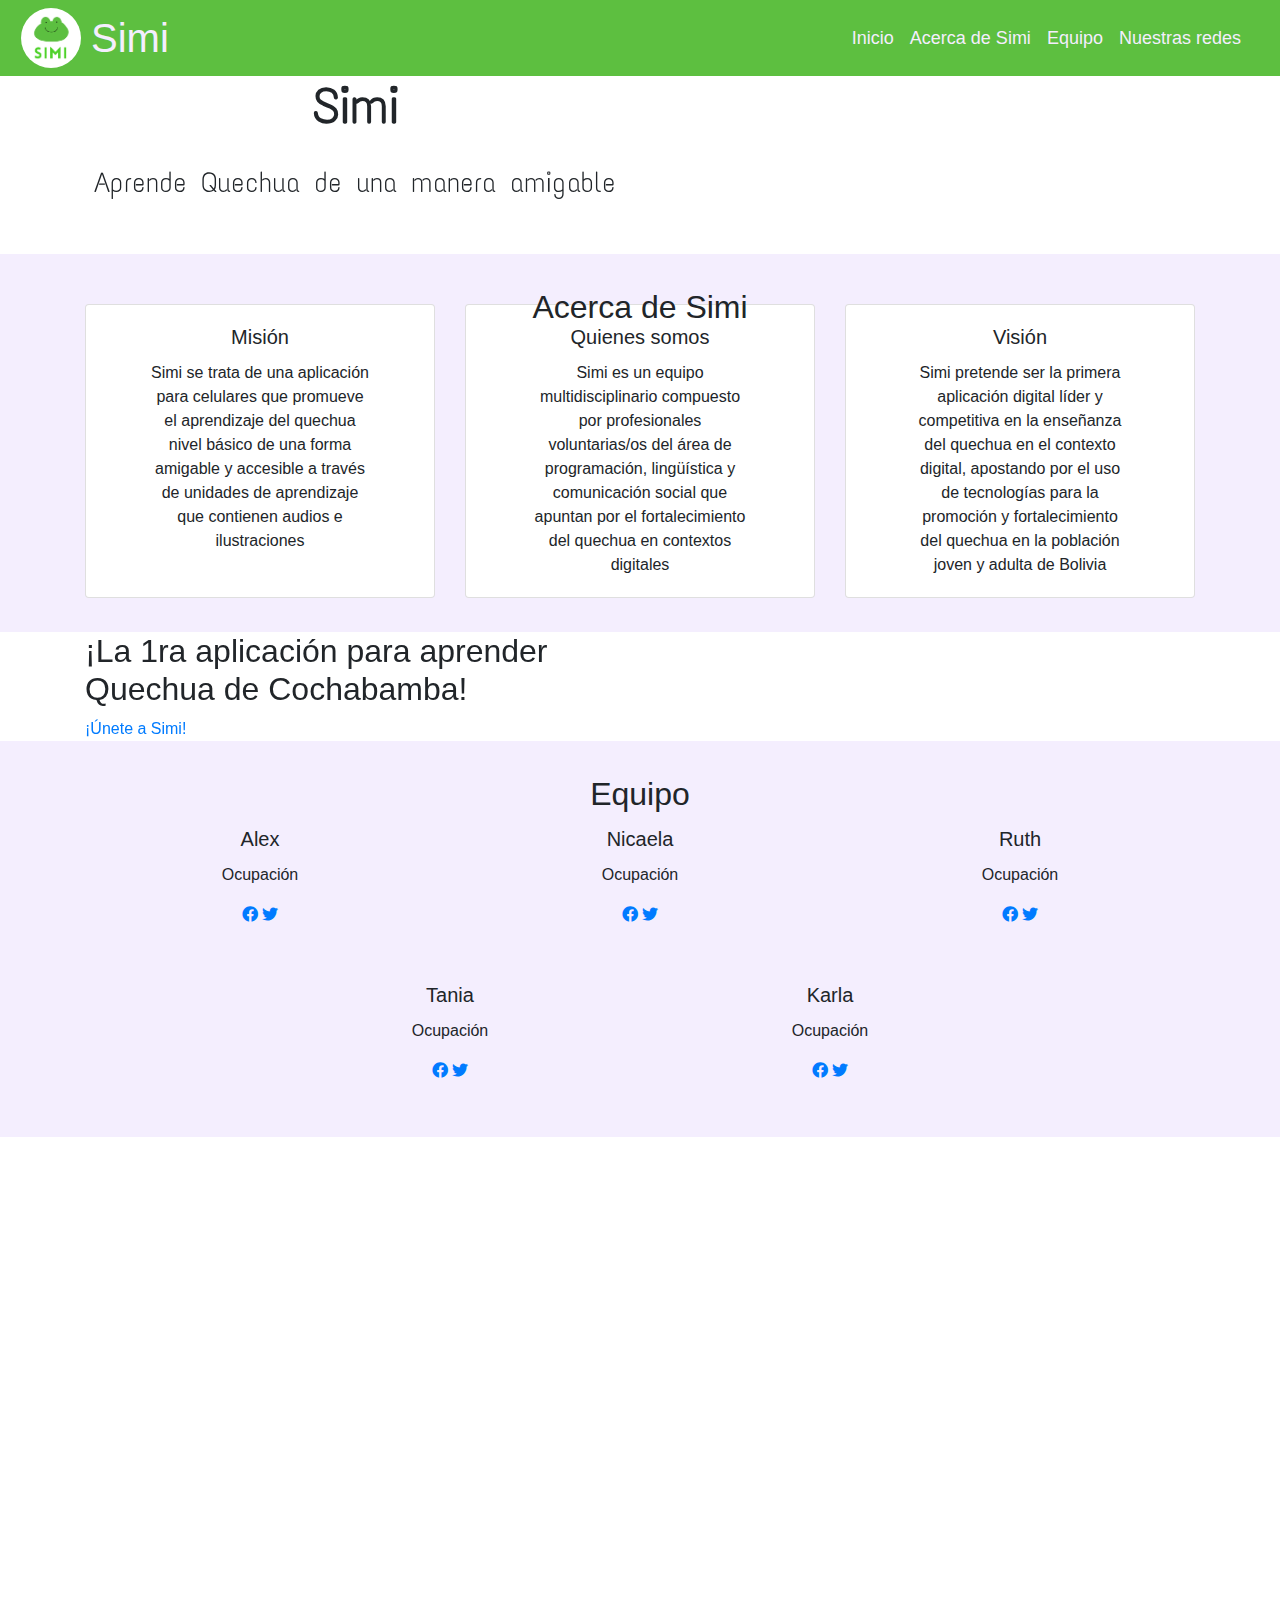
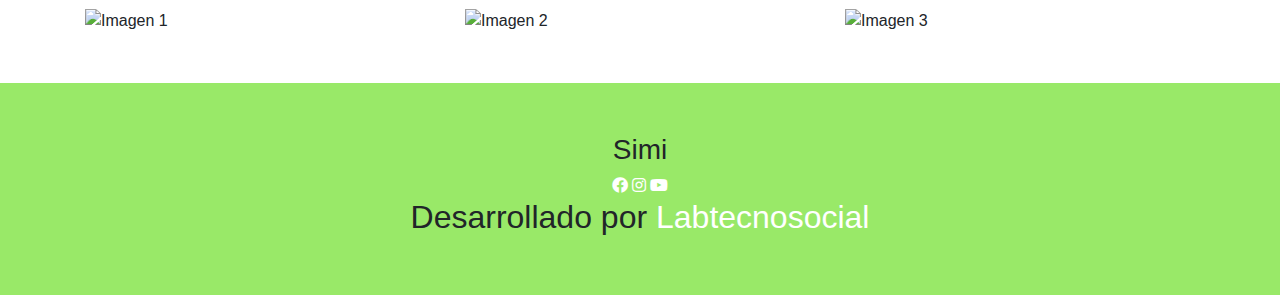
==== index.html @ 3ed929ce "Repairinf cards. Not completely fixed yet." ====
<!doctype html>
<html lang="en">
  <head>
    <!-- Required meta tags -->
    <meta charset="utf-8">
    <meta name="viewport" content="width=device-width, initial-scale=1">

    <!-- Bootstrap CSS -->
    <link rel="stylesheet" href="https://cdn.jsdelivr.net/npm/bootstrap@4.0.0/dist/css/bootstrap.min.css" integrity="sha384-Gn5384xqQ1aoWXA+058RXPxPg6fy4IWvTNh0E263XmFcJlSAwiGgFAW/dAiS6JXm" crossorigin="anonymous">

    <script src="https://code.jquery.com/jquery-3.2.1.slim.min.js" integrity="sha384-KJ3o2DKtIkvYIK3UENzmM7KCkRr/rE9/Qpg6aAZGJwFDMVNA/GpGFF93hXpG5KkN" crossorigin="anonymous"></script>
    <script src="https://cdn.jsdelivr.net/npm/popper.js@1.12.9/dist/umd/popper.min.js" integrity="sha384-ApNbgh9B+Y1QKtv3Rn7W3mgPxhU9K/ScQsAP7hUibX39j7fakFPskvXusvfa0b4Q" crossorigin="anonymous"></script>
    <script src="https://cdn.jsdelivr.net/npm/bootstrap@4.0.0/dist/js/bootstrap.min.js" integrity="sha384-JZR6Spejh4U02d8jOt6vLEHfe/JQGiRRSQQxSfFWpi1MquVdAyjUar5+76PVCmYl" crossorigin="anonymous"></script>

    <link href="https://cdn.jsdelivr.net/npm/aos@2.3.4/dist/aos.css" rel="stylesheet">
    <script src="https://cdn.jsdelivr.net/npm/aos@2.3.4/dist/aos.js"></script>

    <link href="assets/css/style.css" rel="stylesheet">
    <link rel="stylesheet" href="https://cdnjs.cloudflare.com/ajax/libs/font-awesome/5.15.3/css/all.min.css">

    <!-- Google fonts -->
    <link rel="stylesheet" href="https://fonts.googleapis.com/css2?family=Text+Me+One&display=swap">

    <title>Simi</title>
  </head>
  <body>

    <!--  Header  -->
    <header id="inicio">
      <nav class="navbar navbar-expand-lg navbar-light navbar-custom">
        <div class="container-fluid">
          <div class="logo-container navbar">
            <img src="assets/images/logosimi.png" alt="Logo de Simi" class="logo-simi">
          </div>
          <a class="navbar-simi" href="#">Simi</a>
    
          <button class="navbar-toggler" type="button" data-bs-toggle="collapse" data-bs-target="#navbarNav" aria-controls="navbarNav" aria-expanded="false" aria-label="Toggle navigation">
            <span class="navbar-toggler-icon"></span>
          </button>
    
          <div class="collapse navbar-collapse justify-content-end" id="navbarNav">
            <ul class="navbar-nav">
              <li class="nav-item">
                <a class="nav-link active" aria-current="page" href="#inicio">Inicio</a>
              </li>
              <li class="nav-item">
                <a class="nav-link" href="#cards-section">Acerca de Simi</a>
              </li>
              <li class="nav-item">
                <a class="nav-link" href="#cards-section-1">Equipo</a>
              </li>
              <li class="nav-item">
                <a class="nav-link" href="#footer">Nuestras redes</a>
              </li>
            </ul>
          </div>
        </div>
      </nav>
    </header>
    

    <!--  Hero Section  -->
    <section id="hero">
      <div class="container" data-aos="fade-in" data-aos-duration="3000">
          <div class="row">
            <div class="col-lg-6 pt-5 pt-lg-0 order-2 order-lg-1 d-flex flex-column justify-content-center">
                <div class="column-1-hero">
                    <h1 style="margin-bottom: 30px;">Simi</h1>
                    <h3 style="margin-bottom: 30px;">Aprende Quechua de una manera amigable</h3>
                    <img src="assets/images/google_play.png" class="img-fluid logo-smaller" alt="">
                </div>
            </div>
            <div class="col-lg-6 order-1 order-lg-2 hero-img hero-nino">
                  <img src="assets/images/ninoleyendo.png" class="img-fluid" alt="">
            </div>
          </div>
      </div>
    </section>

    <!-- Cards -->
    <section id="cards-section" >
      <div class="container mt-4 mb-4 bg-custom">
        <div class="row row-cols-1 row-cols-md-3 g-4">
          <div class="col-md-12 text-center">
            <h2 class="title-above-cards">Acerca de Simi</h2>
          </div>
          <div class="col">
            <div class="card h-100 d-flex">
              <div class="card-body w-75 mx-auto">
                <h5 class="card-title">Misión</h5>
                <p class="card-text">Simi se trata de una aplicación para celulares que promueve el aprendizaje del quechua nivel básico de una forma amigable y accesible a través de unidades de aprendizaje que contienen audios e ilustraciones</p>
              </div>
            </div>
          </div>
          <div class="col">
            <div class="card h-100 d-flex">
              <div class="card-body w-75 mx-auto">
                <h5 class="card-title">Quienes somos</h5>
                <p class="card-text">Simi es un equipo multidisciplinario compuesto por profesionales voluntarias/os del área de programación, lingüística y comunicación social que apuntan por el fortalecimiento del quechua en contextos digitales</p>
              </div>
            </div>
          </div>
          <div class="col">
            <div class="card h-100 d-flex">
              <div class="card-body w-75 mx-auto">
                <h5 class="card-title">Visión</h5>
                <p class="card-text">Simi pretende ser la primera aplicación digital líder y competitiva en la enseñanza del quechua en el contexto digital, apostando por el uso de tecnologías para la promoción y fortalecimiento del quechua en la población joven y adulta de Bolivia</p>
              </div>
            </div>
          </div>
        </div>
      </div>
    </section>

    <!--  Hero Section  -->
    <section id="hero">
        <div class="container">
            <div class="row">
                <div class="col-lg-6 pt-5 pt-lg-0 order-2 order-lg-1 d-flex flex-column justify-content-center">
                  <div data-aos="fade-right" data-aos-duration="1500">
                      <h2>¡La 1ra aplicación para aprender <br>
                        Quechua de Cochabamba!</h2>
                      <a href="#about" class="btn-get-started scrollto">¡Únete a Simi!</a>
                  </div>
                </div>
                <div class="col-lg-6 order-1 order-lg-2 hero-img" data-aos="fade-left" data-aos-duration="1500">
                  <img src="assets/images/celular_con_logo_simi.png" class="img-fluid small-image" alt="">
                </div>
            </div>
        </div>
    </section>

    <!-- Profile Cards -->
    <section id="cards-section-1" >
      <div class="container mt-4 mb-4">
        <div class="row">
          <div class="col-md-12 text-center">
            <h2>Equipo</h2>
          </div>

          <div class="col-md-4 my-3">
            <div class="card text-center h-100 d-flex border-0 bg-custom-1">
              <div class="card-body d-flex flex-column justify-content-center align-items-center">
                <img src="assets/images/profileimage.svg" class="card-img-top smaller-image" alt="">
                <h5 class="card-title">Alex</h5>
                <p class="card-text">Ocupación</p>

                <div class="social-icons">
                  <a href="https://www.facebook.com/tu_enlace_de_facebook" class="facebook-icon">
                    <i class="fab fa-facebook"></i>
                  </a>
                  <a href="https://www.twitter.com/tu_enlace_de_twitter" class="twitter-icon">
                    <i class="fab fa-twitter"></i>
                  </a>
                </div>

              </div>
            </div>
          </div>
          <div class="col-md-4 my-3">
            <div class="card text-center h-100 d-flex border-0 bg-custom-1">
              <div class="card-body d-flex flex-column justify-content-center align-items-center">
                <img src="assets/images/profileimage.svg" class="card-img-top smaller-image" alt="">
                <h5 class="card-title">Nicaela</h5>
                <p class="card-text">Ocupación</p>

                <div class="social-icons">
                  <a href="https://www.facebook.com/tu_enlace_de_facebook" class="facebook-icon">
                    <i class="fab fa-facebook"></i>
                  </a>
                  <a href="https://www.twitter.com/tu_enlace_de_twitter" class="twitter-icon">
                    <i class="fab fa-twitter"></i>
                  </a>
                </div>

              </div>
            </div>
          </div>
          <div class="col-md-4 my-3">
            <div class="card text-center h-100 d-flex border-0 bg-custom-1">
              <div class="card-body d-flex flex-column justify-content-center align-items-center">
                <img src="assets/images/profileimage.svg" class="card-img-top smaller-image" alt="">
                <h5 class="card-title">Ruth</h5>
                <p class="card-text">Ocupación</p>

                <div class="social-icons">
                  <a href="https://www.facebook.com/tu_enlace_de_facebook" class="facebook-icon">
                    <i class="fab fa-facebook"></i>
                  </a>
                  <a href="https://www.twitter.com/tu_enlace_de_twitter" class="twitter-icon">
                    <i class="fab fa-twitter"></i>
                  </a>
                </div>

              </div>
            </div>
          </div>
        </div>

        <div class="row mt-6 justify-content-center">
          <div class="col-md-4">
            <div class="card text-center h-100 d-flex border-0 bg-custom-1">
              <div class="card-body d-flex flex-column justify-content-center align-items-center">
                <img src="assets/images/profileimage.svg" class="card-img-top smaller-image" alt="">
                <h5 class="card-title">Tania</h5>
                <p class="card-text">Ocupación</p>

                <div class="social-icons">
                  <a href="https://www.facebook.com/tu_enlace_de_facebook" class="facebook-icon">
                    <i class="fab fa-facebook"></i>
                  </a>
                  <a href="https://www.twitter.com/tu_enlace_de_twitter" class="twitter-icon">
                    <i class="fab fa-twitter"></i>
                  </a>
                </div>

              </div>
            </div>
          </div>
          <div class="col-md-4">
            <div class="card text-center h-100 d-flex border-0 bg-custom-1">
              <div class="card-body d-flex flex-column justify-content-center align-items-center">
                <img src="assets/images/profileimage.svg" class="card-img-top smaller-image" alt="">
                <h5 class="card-title">Karla</h5>
                <p class="card-text">Ocupación</p>

                <div class="social-icons">
                  <a href="https://www.facebook.com/tu_enlace_de_facebook" class="facebook-icon">
                    <i class="fab fa-facebook"></i>
                  </a>
                  <a href="https://www.twitter.com/tu_enlace_de_twitter" class="twitter-icon">
                    <i class="fab fa-twitter"></i>
                  </a>
                </div>

              </div>
            </div>
          </div>
        </div>
      </div>
    </section>

    <!--  Logos Section  -->
    <section id="logos" class="logos">
      <div class="container labtecnosoc-logo">
        <div class="section-title" data-aos="fade-up">
          <h2>Una iniciativa de:</h2>
        </div>
    
        <div class="row justify-content-center">
          <div class="col-lg-3 col-md-4 col-xs-6">
            <div class="logo" data-aos="zoom-in">
              <img src="assets/images/logolabtecnosocial.png" class="img-fluid" alt="">
            </div>
          </div>
    
          <div class="col-lg-3 col-md-4 col-xs-6">
            <div class="logo" data-aos="zoom-in" data-aos-delay="100">
              <img src="assets/images/logoatuqyachachiq.png" class="img-fluid" alt="">
              </div>
            </div>
          </div>
        </div>
    </section>

      <!--  Apoyo Section  -->
    <section id="apoyo" class="apoyo">
      <div class="container labtecnosoc-logo">
        <div class="section-title" data-aos="fade-up">
          <h2>Con el apoyo de:</h2>
        </div>
    
        <div class="row justify-content-center">
          <div class="col-lg-3 col-md-4 col-xs-6">
            <div class="logo" data-aos="zoom-in">
              <img src="assets/images/logolabtecnosocial.png" class="img-fluid" alt="">
            </div>
          </div>
    
          <div class="col-lg-3 col-md-4 col-xs-6">
            <div class="logo" data-aos="zoom-in" data-aos-delay="100">
              <img src="assets/images/logolabtecnosocial.png" class="img-fluid" alt="">
              </div>
            </div>
        </div>
      </div>
    </section>

    <!--  People Section  -->
    <section id="people-images">
      <div class="container">
        <div class="row">
          <div class="col-4">
            <img src="assets/images/Tata.png" class="img-fluid" alt="Imagen 1">
          </div>
          <div class="col-4">
            <img src="assets/images/mama.png" class="img-fluid" alt="Imagen 2">
          </div>
          <div class="col-4">
            <img src="assets/images/Jatunmamay.png" class="img-fluid" alt="Imagen 3">
          </div>
        </div>
      </div>
    </section>

    <!--  Footer  -->
    <footer id="footer">
        <div class="container">
          <div class="text-center">
            <h3>Simi</h3>
            <a href="https://www.facebook.com" target="_blank" class="white-link">
              <i class="fab fa-facebook"></i>
            </a>
            <a href="https://www.instagram.com" target="_blank" class="white-link">
              <i class="fab fa-instagram"></i>
            </a>
            <a href="https://www.youtube.com" target="_blank" class="white-link">
              <i class="fab fa-youtube"></i>
            </a>
            <h2 >Desarrollado por <a class="white-link" href="https://bootstrapmade.com/">Labtecnosocial</a></h2>
          </div>
        </div>
    </footer>
    <script>
      AOS.init();
    </script>
  </body>
</html>
---- assets/css/style.css ----
body {
    font-family: 'Roboto Mono', sans-serif; 
    font-family: Arial, sans-serif;
  }

/*Header*/
.navbar-simi{
    color: #f4eefe !important;
    font-size: 40px;
    text-decoration: none;
}

.logo-container {
    display: inline-block;
    position: relative;
    width: 40px;
    height: 40px;
    margin-right: 20px;
  }
  
  .logo-simi {
    position: absolute;
    top: -10px;
    left: -10px;
    width: 150%;
    height: 150%;
    object-fit: contain;
    z-index: 1;
  }
  
  .logo-container::before {
    content: "";
    position: absolute;
    top: 50%;
    left: 50%;
    transform: translate(-50%, -50%);
    width: 150%;
    height: 150%;
    border-radius: 50%;
    background-color: white;
    z-index: 0;
  }

.navbar-custom {
    background-color: #5dbf40;
}

.navbar-custom .nav-link {
    color: #f4eefe !important;
    font-size: 18px;
}

.navbar-simi:hover {
    text-decoration: none;
}


/* Hero */
.logo-smaller {
    width: auto; 
    height: 25%; 
}

.column-1-hero {
   text-align: center; 
   font-family: 'Text Me One', sans-serif;
}

.column-1-hero h1 {
    font-size: 50px;
    font-weight: bold;
}

.labtecnosoc-logo{
    justify-content: center;
    text-align: center;
    padding: 70px;
}

.logo {
    width: 150px; 
    height: auto;
}


/*Efecto hover para logo de google play*/ 
  .google-play-link {
    display: inline-block;
    position: relative;
  }
  
  .google-play-link:before {
    content: "";
    position: absolute;
    top: 0;
    left: 0;
    width: 100%;
    height: 100%;
    opacity: 0;
    background-color: rgba(0, 0, 0, 0.5);
    transition: opacity 0.3s;
  }
  
  .google-play-link:hover:before {
    opacity: 1;
  }
  
  .logo-smaller {
    transition: transform 0.3s;
  }
  
  .logo-smaller:hover {
    transform: scale(1.1);
    cursor: pointer;
  }





/* Cards */
.bg-custom{
    text-align: center;
}

#cards-section {
    background-color: #f4eefe; 
    position: relative; 
    min-height: 100%; 
    width: 100%; 
    padding: 10px; 
}

#cards-section-1 {
    background-color: #f4eefe; 
    justify-content: center;
    position: relative; 
    min-height: 100%; 
    width: 100%; 
    padding: 10px; 
}

#cards-section .row {
  position: relative;
  z-index: 0;
}

.title-above-cards {
  position: relative;
  z-index: 2;
}


/* Cards-equipo */

.bg-custom-1 {
    background-color: transparent;
}

.col-md-12.text-center {
  margin-bottom: -30px;
}

.smaller-image {
    width: 150px; 
    height: auto; 
}

#people-images{
    padding: 50px;
}


/* Footer */
#footer{
    background-color: #99e968; 
    position: relative; 
    min-height: 150%; 
    width: 100%; 
    padding: 50px 0;
}
  
.white-link {
    color: #fff; 
}
  
#favicon {
    filter: invert(1);
    height: 100px;
    width: auto;
}
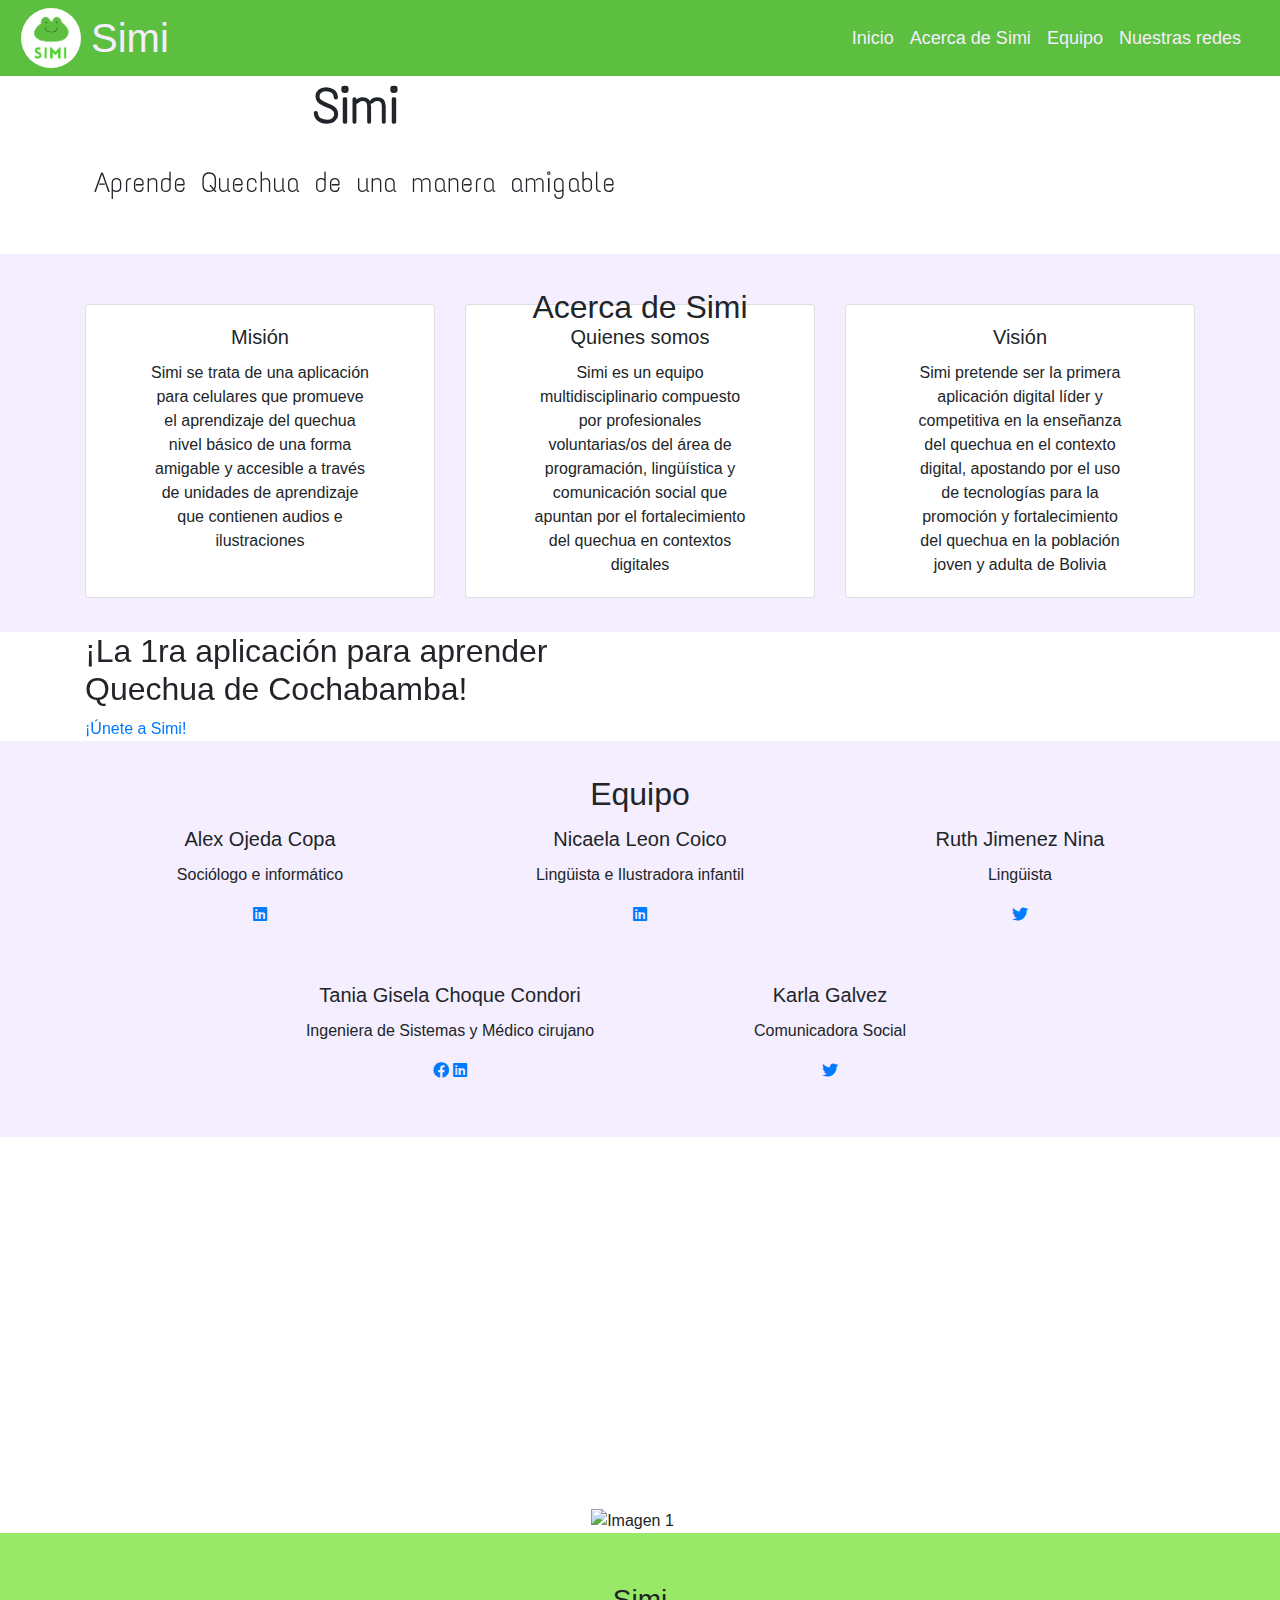
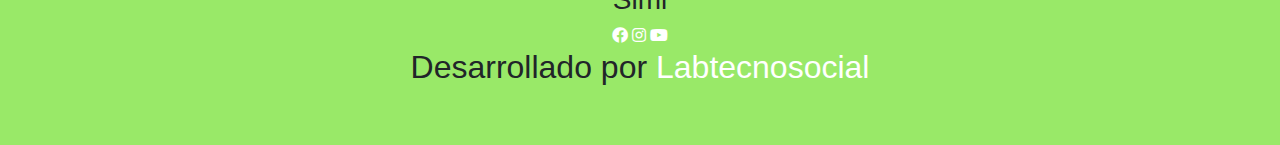
==== commit ba852d55: "Changing size of hero image before footer." ====
--- a/index.html
+++ b/index.html
@@ -67,7 +67,9 @@
                 <div class="column-1-hero">
                     <h1 style="margin-bottom: 30px;">Simi</h1>
                     <h3 style="margin-bottom: 30px;">Aprende Quechua de una manera amigable</h3>
-                    <img src="assets/images/google_play.png" class="img-fluid logo-smaller" alt="">
+                    <a href="https://play.google.com/store/apps/details?id=org.labtecnosocial.simi" class="logo-wrapper" target="_blank">
+                      <img src="assets/images/google_play.png" class="img-fluid logo-smaller" alt="">
+                    </a>
                 </div>
             </div>
             <div class="col-lg-6 order-1 order-lg-2 hero-img hero-nino">
@@ -141,93 +143,81 @@
           <div class="col-md-4 my-3">
             <div class="card text-center h-100 d-flex border-0 bg-custom-1">
               <div class="card-body d-flex flex-column justify-content-center align-items-center">
-                <img src="assets/images/profileimage.svg" class="card-img-top smaller-image" alt="">
-                <h5 class="card-title">Alex</h5>
-                <p class="card-text">Ocupación</p>
+                <img src="assets/images/alexrojas.jpg" class="card-img-top smaller-image" alt="">
+                <h5 class="card-title">Alex Ojeda Copa</h5>
+                <p class="card-text">Sociólogo e informático</p>
+
+                <div class="social-icons">
+                  <a href="https://www.linkedin.com/in/alexroc/" class="twitter-icon">
+                    <i class="fab fa-linkedin"></i>
+                  </a>
+                </div>
+
+              </div>
+            </div>
+          </div>
+          <div class="col-md-4 my-3">
+            <div class="card text-center h-100 d-flex border-0 bg-custom-1">
+              <div class="card-body d-flex flex-column justify-content-center align-items-center">
+                <img src="assets/images/nicaelaleon.jpg" class="card-img-top smaller-image" alt="">
+                <h5 class="card-title">Nicaela Leon Coico</h5>
+                <p class="card-text">Lingüista e Ilustradora infantil</p>
+
+                <div class="social-icons">
+                  <a href="https://www.linkedin.com/in/nicaelaleon/" class="twitter-icon">
+                    <i class="fab fa-linkedin"></i>
+                  </a>
+                </div>
+
+              </div>
+            </div>
+          </div>
+          <div class="col-md-4 my-3">
+            <div class="card text-center h-100 d-flex border-0 bg-custom-1">
+              <div class="card-body d-flex flex-column justify-content-center align-items-center">
+                <img src="assets/images/ruthjimenez.jpg" class="card-img-top smaller-image" alt="">
+                <h5 class="card-title">Ruth Jimenez Nina</h5>
+                <p class="card-text">Lingüista</p>
+
+                <div class="social-icons">
+                  <a href="https://www.twitter.com/tu_enlace_de_twitter" class="twitter-icon">
+                    <i class="fab fa-twitter"></i>
+                  </a>
+                </div>
+
+              </div>
+            </div>
+          </div>
+        </div>
+
+        <div class="row mt-6 justify-content-center">
+          <div class="col-md-4">
+            <div class="card text-center h-100 d-flex border-0 bg-custom-1">
+              <div class="card-body d-flex flex-column justify-content-center align-items-center">
+                <img src="assets/images/taniagisela.jpg" class="card-img-top smaller-image" alt="">
+                <h5 class="card-title">Tania Gisela Choque Condori</h5>
+                <p class="card-text">Ingeniera de Sistemas y Médico cirujano</p>
 
                 <div class="social-icons">
                   <a href="https://www.facebook.com/tu_enlace_de_facebook" class="facebook-icon">
                     <i class="fab fa-facebook"></i>
                   </a>
                   <a href="https://www.twitter.com/tu_enlace_de_twitter" class="twitter-icon">
-                    <i class="fab fa-twitter"></i>
-                  </a>
-                </div>
-
-              </div>
-            </div>
-          </div>
-          <div class="col-md-4 my-3">
-            <div class="card text-center h-100 d-flex border-0 bg-custom-1">
-              <div class="card-body d-flex flex-column justify-content-center align-items-center">
-                <img src="assets/images/profileimage.svg" class="card-img-top smaller-image" alt="">
-                <h5 class="card-title">Nicaela</h5>
-                <p class="card-text">Ocupación</p>
-
-                <div class="social-icons">
-                  <a href="https://www.facebook.com/tu_enlace_de_facebook" class="facebook-icon">
-                    <i class="fab fa-facebook"></i>
-                  </a>
-                  <a href="https://www.twitter.com/tu_enlace_de_twitter" class="twitter-icon">
-                    <i class="fab fa-twitter"></i>
-                  </a>
-                </div>
-
-              </div>
-            </div>
-          </div>
-          <div class="col-md-4 my-3">
-            <div class="card text-center h-100 d-flex border-0 bg-custom-1">
-              <div class="card-body d-flex flex-column justify-content-center align-items-center">
-                <img src="assets/images/profileimage.svg" class="card-img-top smaller-image" alt="">
-                <h5 class="card-title">Ruth</h5>
-                <p class="card-text">Ocupación</p>
-
-                <div class="social-icons">
-                  <a href="https://www.facebook.com/tu_enlace_de_facebook" class="facebook-icon">
-                    <i class="fab fa-facebook"></i>
-                  </a>
-                  <a href="https://www.twitter.com/tu_enlace_de_twitter" class="twitter-icon">
-                    <i class="fab fa-twitter"></i>
-                  </a>
-                </div>
-
-              </div>
-            </div>
-          </div>
-        </div>
-
-        <div class="row mt-6 justify-content-center">
+                    <i class="fab fa-linkedin"></i>
+                  </a>
+                </div>
+
+              </div>
+            </div>
+          </div>
           <div class="col-md-4">
             <div class="card text-center h-100 d-flex border-0 bg-custom-1">
               <div class="card-body d-flex flex-column justify-content-center align-items-center">
-                <img src="assets/images/profileimage.svg" class="card-img-top smaller-image" alt="">
-                <h5 class="card-title">Tania</h5>
-                <p class="card-text">Ocupación</p>
-
-                <div class="social-icons">
-                  <a href="https://www.facebook.com/tu_enlace_de_facebook" class="facebook-icon">
-                    <i class="fab fa-facebook"></i>
-                  </a>
-                  <a href="https://www.twitter.com/tu_enlace_de_twitter" class="twitter-icon">
-                    <i class="fab fa-twitter"></i>
-                  </a>
-                </div>
-
-              </div>
-            </div>
-          </div>
-          <div class="col-md-4">
-            <div class="card text-center h-100 d-flex border-0 bg-custom-1">
-              <div class="card-body d-flex flex-column justify-content-center align-items-center">
-                <img src="assets/images/profileimage.svg" class="card-img-top smaller-image" alt="">
-                <h5 class="card-title">Karla</h5>
-                <p class="card-text">Ocupación</p>
-
-                <div class="social-icons">
-                  <a href="https://www.facebook.com/tu_enlace_de_facebook" class="facebook-icon">
-                    <i class="fab fa-facebook"></i>
-                  </a>
+                <img src="assets/images/karlagalvez.jpg" class="card-img-top smaller-image" alt="">
+                <h5 class="card-title">Karla Galvez</h5>
+                <p class="card-text">Comunicadora Social</p>
+
+                <div class="social-icons">
                   <a href="https://www.twitter.com/tu_enlace_de_twitter" class="twitter-icon">
                     <i class="fab fa-twitter"></i>
                   </a>
@@ -272,32 +262,19 @@
     
         <div class="row justify-content-center">
           <div class="col-lg-3 col-md-4 col-xs-6">
-            <div class="logo" data-aos="zoom-in">
-              <img src="assets/images/logolabtecnosocial.png" class="img-fluid" alt="">
-            </div>
-          </div>
-    
-          <div class="col-lg-3 col-md-4 col-xs-6">
-            <div class="logo" data-aos="zoom-in" data-aos-delay="100">
-              <img src="assets/images/logolabtecnosocial.png" class="img-fluid" alt="">
-              </div>
-            </div>
-        </div>
+            <div class="logo-elp" data-aos="zoom-in">
+              <img src="assets/images/logoelp.png" class="img-fluid" alt="">
+            </div>
+          </div>
       </div>
     </section>
 
     <!--  People Section  -->
     <section id="people-images">
-      <div class="container">
-        <div class="row">
-          <div class="col-4">
-            <img src="assets/images/Tata.png" class="img-fluid" alt="Imagen 1">
-          </div>
-          <div class="col-4">
-            <img src="assets/images/mama.png" class="img-fluid" alt="Imagen 2">
-          </div>
-          <div class="col-4">
-            <img src="assets/images/Jatunmamay.png" class="img-fluid" alt="Imagen 3">
+      <div class="container people-images text-center">
+        <div class="">
+          <div class="">
+            <img src="assets/images/personajessimi.png" class="hero-image" alt="Imagen 1">
           </div>
         </div>
       </div>
--- a/assets/css/style.css
+++ b/assets/css/style.css
@@ -166,9 +166,40 @@
     height: auto; 
 }
 
-#people-images{
-    padding: 50px;
-}
+#people-images {
+  display: flex;
+  justify-content: center;
+  align-items: center;
+  padding: -10px;
+}
+
+.container.people-images {
+  max-width: 100%;
+}
+
+.hero-image {
+  max-height: 749px; /* Ajusta el valor según la altura deseada */
+  width: auto;
+  margin: 0 auto;
+  margin-left: -15px;
+}
+
+.image-wrapper {
+  overflow: hidden;
+  border-radius: 50%; /* Sets the image to a circle */
+  width: auto; /* Adjust width as needed */
+  height: 100px; /* Adjust height as needed */
+}
+
+
+
+
+/* Logos sections */
+#apoyo.apoyo {
+  margin-top: -100px;
+  margin-bottom: 50px; 
+}
+
 
 
 /* Footer */
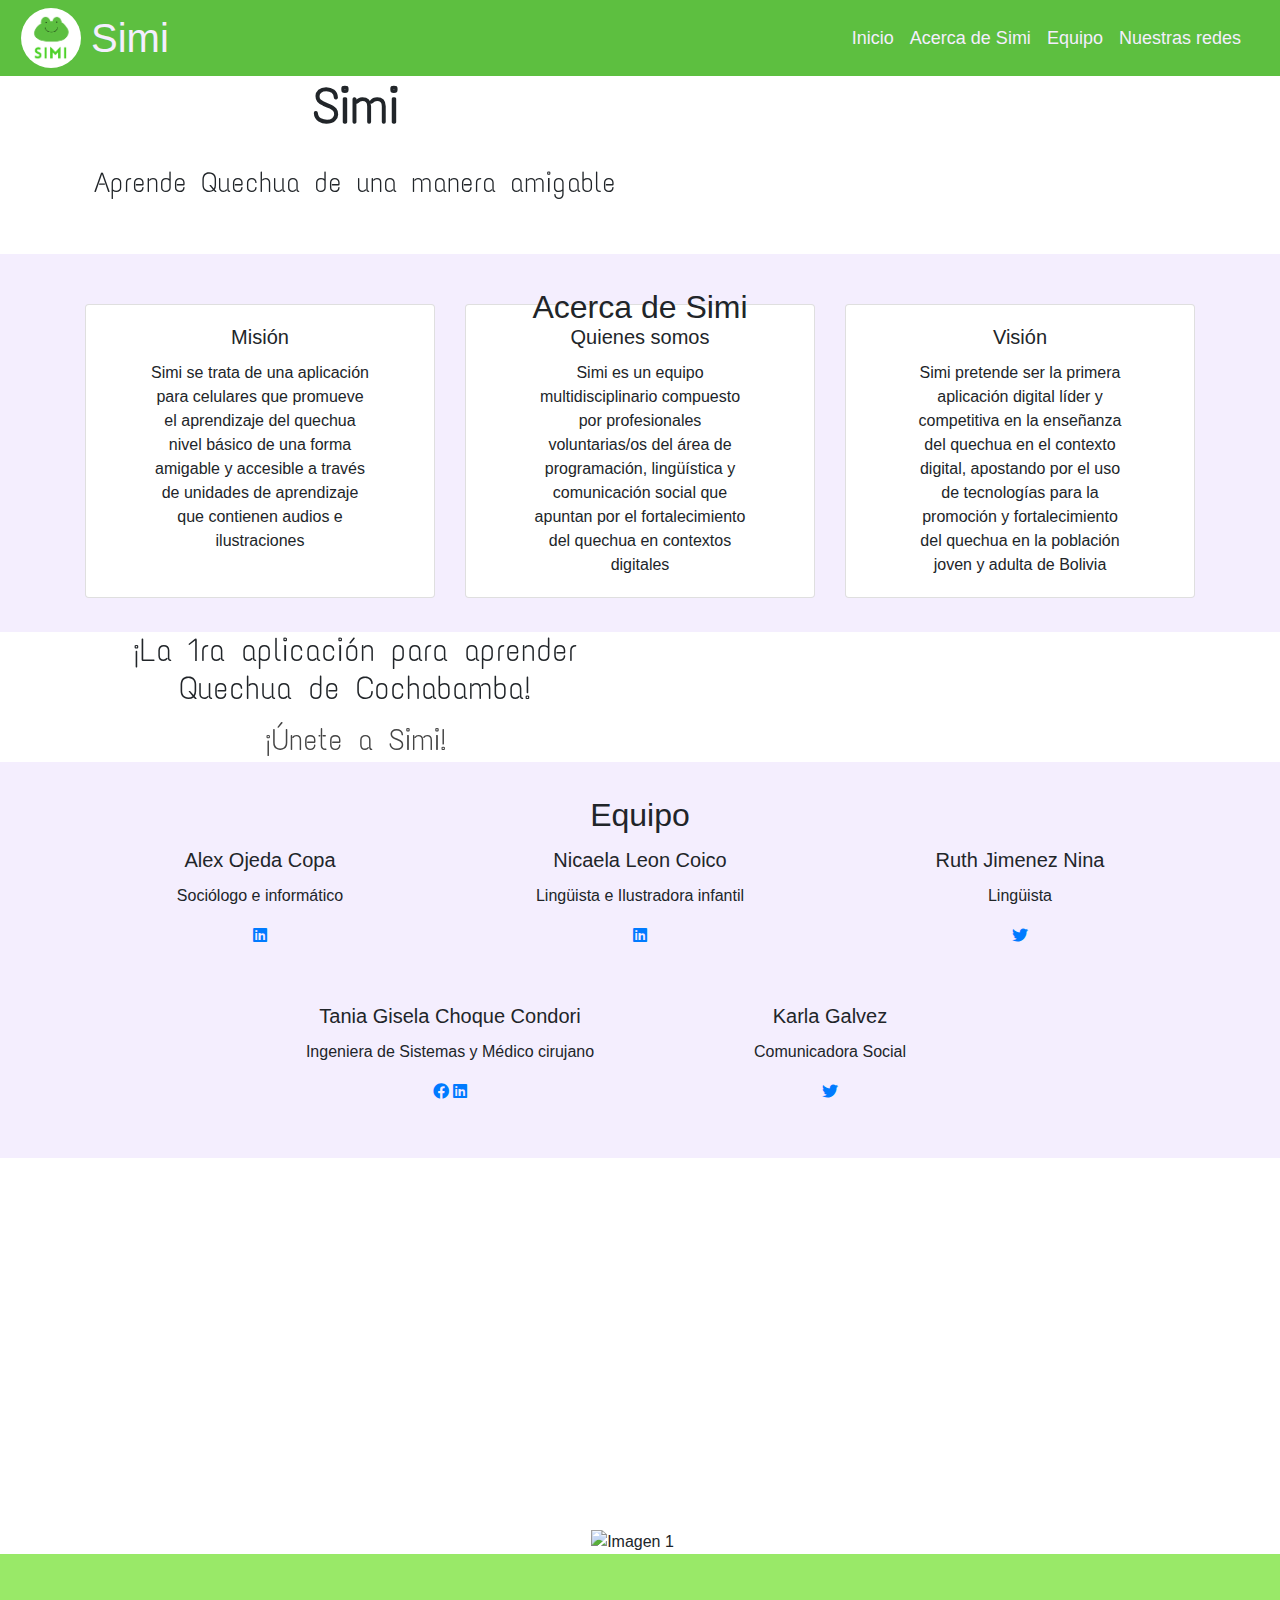
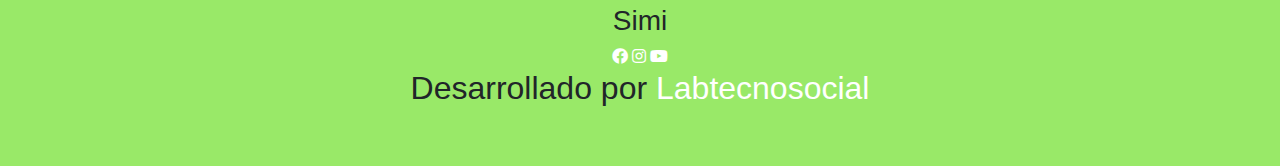
==== commit 6108c143: "Changing style of letters in phone section." ====
--- a/index.html
+++ b/index.html
@@ -118,11 +118,11 @@
     <section id="hero">
         <div class="container">
             <div class="row">
-                <div class="col-lg-6 pt-5 pt-lg-0 order-2 order-lg-1 d-flex flex-column justify-content-center">
+                <div class="col-lg-6 pt-5 pt-lg-0 order-2 order-lg-1 d-flex flex-column justify-content-center cellphone">
                   <div data-aos="fade-right" data-aos-duration="1500">
                       <h2>¡La 1ra aplicación para aprender <br>
                         Quechua de Cochabamba!</h2>
-                      <a href="#about" class="btn-get-started scrollto">¡Únete a Simi!</a>
+                        <a href="https://play.google.com/store/apps/details?id=org.labtecnosocial.simi" target="_blank" class="btn-get-started scrollto" id="join-simi" style="font-size: 30px;">¡Únete a Simi!</a>
                   </div>
                 </div>
                 <div class="col-lg-6 order-1 order-lg-2 hero-img" data-aos="fade-left" data-aos-duration="1500">
--- a/assets/css/style.css
+++ b/assets/css/style.css
@@ -151,6 +151,20 @@
 }
 
 
+/* Cellphone section */
+.cellphone{
+  font-family: 'Text Me One', sans-serif;
+  text-align: center;
+}
+
+#join-simi {
+  color: #444444; /* Cambia el color a tu preferencia, por ejemplo, rojo */
+  /* También puedes agregar otros estilos según tus necesidades */
+}
+
+
+
+
 /* Cards-equipo */
 
 .bg-custom-1 {
@@ -178,7 +192,7 @@
 }
 
 .hero-image {
-  max-height: 749px; /* Ajusta el valor según la altura deseada */
+  max-height: 749px;
   width: auto;
   margin: 0 auto;
   margin-left: -15px;
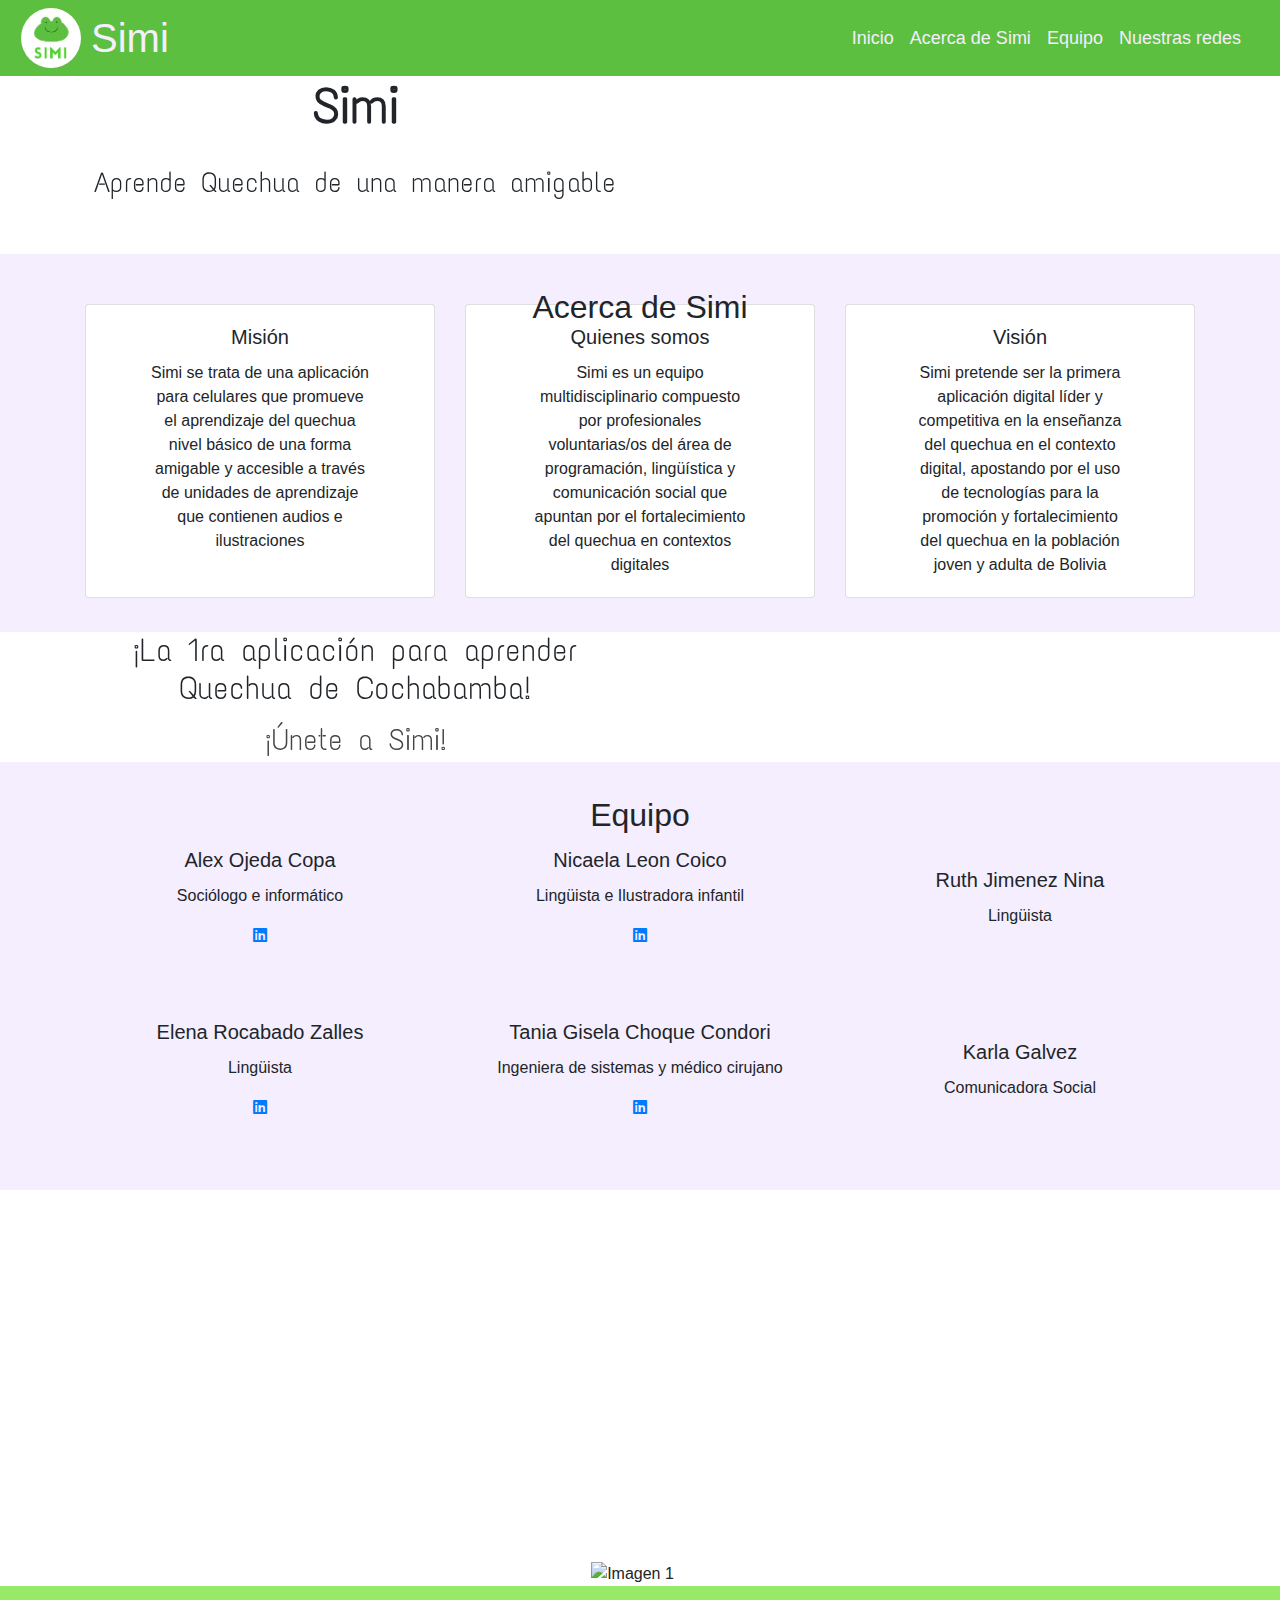
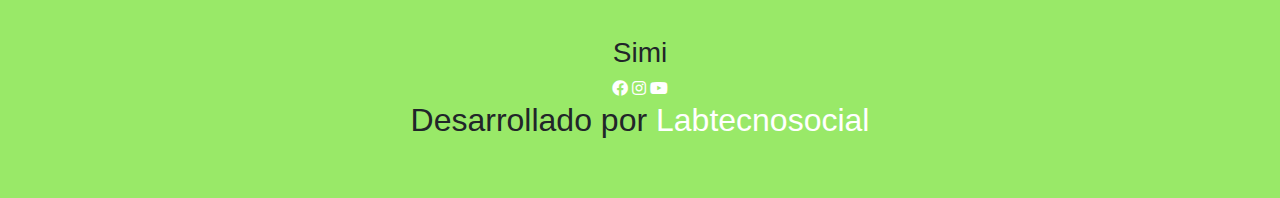
==== commit 339a1c01: "Adding changes for profile cards. Need more work." ====
--- a/index.html
+++ b/index.html
@@ -146,83 +146,90 @@
                 <img src="assets/images/alexrojas.jpg" class="card-img-top smaller-image" alt="">
                 <h5 class="card-title">Alex Ojeda Copa</h5>
                 <p class="card-text">Sociólogo e informático</p>
-
-                <div class="social-icons">
-                  <a href="https://www.linkedin.com/in/alexroc/" class="twitter-icon">
+                <div class="social-icons">
+                  <a href="https://www.linkedin.com/in/alexroc/" class="twitter-icon" target="blank">
                     <i class="fab fa-linkedin"></i>
                   </a>
                 </div>
-
-              </div>
-            </div>
-          </div>
+              </div>
+            </div>
+          </div>
+
           <div class="col-md-4 my-3">
             <div class="card text-center h-100 d-flex border-0 bg-custom-1">
               <div class="card-body d-flex flex-column justify-content-center align-items-center">
                 <img src="assets/images/nicaelaleon.jpg" class="card-img-top smaller-image" alt="">
                 <h5 class="card-title">Nicaela Leon Coico</h5>
                 <p class="card-text">Lingüista e Ilustradora infantil</p>
-
-                <div class="social-icons">
-                  <a href="https://www.linkedin.com/in/nicaelaleon/" class="twitter-icon">
+                <div class="social-icons">
+                  <a href="https://www.linkedin.com/in/nicaelaleon/" class="linkedin-icon" target="blank">
                     <i class="fab fa-linkedin"></i>
                   </a>
                 </div>
-
-              </div>
-            </div>
-          </div>
+              </div>
+            </div>
+          </div>
+
           <div class="col-md-4 my-3">
             <div class="card text-center h-100 d-flex border-0 bg-custom-1">
               <div class="card-body d-flex flex-column justify-content-center align-items-center">
                 <img src="assets/images/ruthjimenez.jpg" class="card-img-top smaller-image" alt="">
                 <h5 class="card-title">Ruth Jimenez Nina</h5>
                 <p class="card-text">Lingüista</p>
-
+                <!--
                 <div class="social-icons">
                   <a href="https://www.twitter.com/tu_enlace_de_twitter" class="twitter-icon">
                     <i class="fab fa-twitter"></i>
                   </a>
-                </div>
-
-              </div>
-            </div>
-          </div>
-        </div>
-
-        <div class="row mt-6 justify-content-center">
-          <div class="col-md-4">
+                </div>-->
+              </div>
+            </div>
+          </div>
+        </div>
+
+        <div class="row">
+          <div class="col-md-4 my-3">
+            <div class="card text-center h-100 d-flex border-0 bg-custom-1">
+              <div class="card-body d-flex flex-column justify-content-center align-items-center">
+                <img src="assets/images/elenarocabado.jpg" class="card-img-top smaller-image" alt="">
+                <h5 class="card-title">Elena Rocabado Zalles</h5>
+                <p class="card-text">Lingüista</p>
+                <div class="social-icons">
+                  <a href="https://www.linkedin.com/in/celia-elena-rocabado-zalles-4a7239257/" class="twitter-linkedin" target="blank">
+                    <i class="fab fa-linkedin"></i>
+                  </a>
+                </div>
+              </div>
+            </div>
+          </div>
+
+          <div class="col-md-4 my-3">
             <div class="card text-center h-100 d-flex border-0 bg-custom-1">
               <div class="card-body d-flex flex-column justify-content-center align-items-center">
                 <img src="assets/images/taniagisela.jpg" class="card-img-top smaller-image" alt="">
                 <h5 class="card-title">Tania Gisela Choque Condori</h5>
-                <p class="card-text">Ingeniera de Sistemas y Médico cirujano</p>
-
-                <div class="social-icons">
-                  <a href="https://www.facebook.com/tu_enlace_de_facebook" class="facebook-icon">
-                    <i class="fab fa-facebook"></i>
-                  </a>
-                  <a href="https://www.twitter.com/tu_enlace_de_twitter" class="twitter-icon">
+                <p class="card-text">Ingeniera de sistemas y médico cirujano</p>
+                <div class="social-icons">
+                  <a href="https://bo.linkedin.com/in/tania-gisela-choque-condori" class="twitter-icon" target="blank">
                     <i class="fab fa-linkedin"></i>
                   </a>
                 </div>
-
-              </div>
-            </div>
-          </div>
-          <div class="col-md-4">
+              </div>
+            </div>
+          </div>
+
+          <div class="col-md-4 my-3">
             <div class="card text-center h-100 d-flex border-0 bg-custom-1">
               <div class="card-body d-flex flex-column justify-content-center align-items-center">
                 <img src="assets/images/karlagalvez.jpg" class="card-img-top smaller-image" alt="">
                 <h5 class="card-title">Karla Galvez</h5>
                 <p class="card-text">Comunicadora Social</p>
-
+                 <!-- Profile Cards 
                 <div class="social-icons">
                   <a href="https://www.twitter.com/tu_enlace_de_twitter" class="twitter-icon">
                     <i class="fab fa-twitter"></i>
                   </a>
-                </div>
-
+                </div>-->
               </div>
             </div>
           </div>
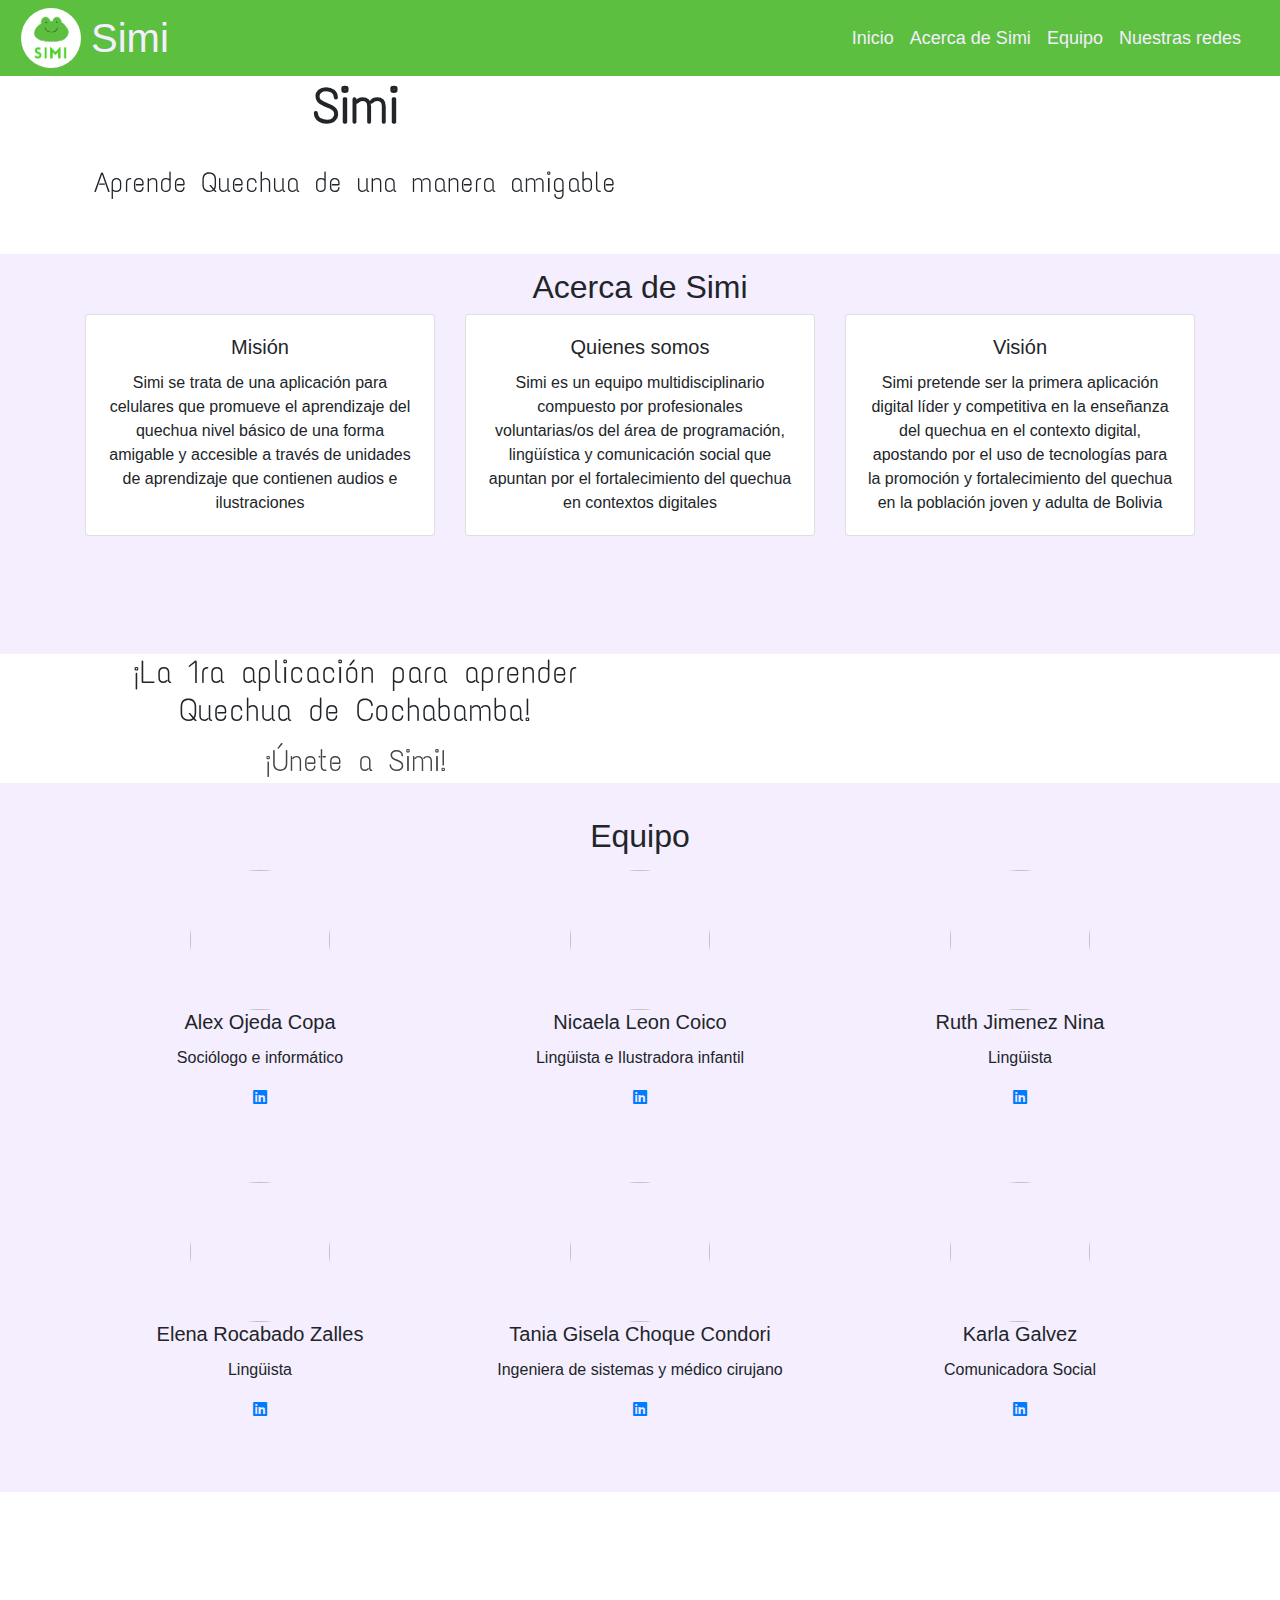
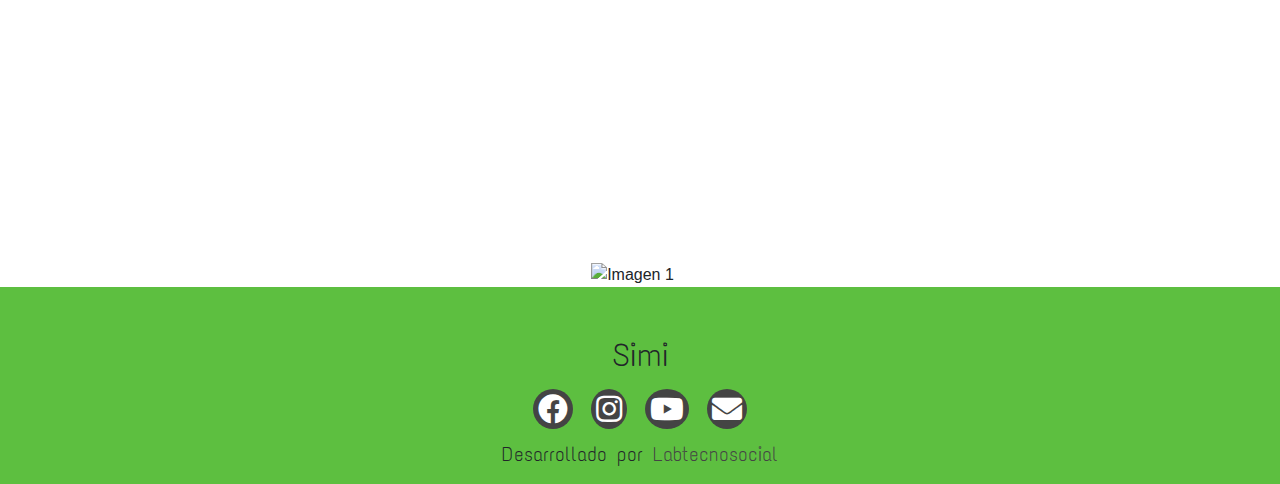
==== commit f7c846d8: "Fixing cards. Needs work." ====
--- a/index.html
+++ b/index.html
@@ -82,29 +82,29 @@
     <!-- Cards -->
     <section id="cards-section" >
       <div class="container mt-4 mb-4 bg-custom">
-        <div class="row row-cols-1 row-cols-md-3 g-4">
+        <div class="row ">
           <div class="col-md-12 text-center">
             <h2 class="title-above-cards">Acerca de Simi</h2>
           </div>
-          <div class="col">
-            <div class="card h-100 d-flex">
-              <div class="card-body w-75 mx-auto">
+          <div class="col-md-4 col-12">
+            <div class="card h-10">
+              <div class="card-body ">
                 <h5 class="card-title">Misión</h5>
                 <p class="card-text">Simi se trata de una aplicación para celulares que promueve el aprendizaje del quechua nivel básico de una forma amigable y accesible a través de unidades de aprendizaje que contienen audios e ilustraciones</p>
               </div>
             </div>
           </div>
-          <div class="col">
-            <div class="card h-100 d-flex">
-              <div class="card-body w-75 mx-auto">
+          <div class="col-md-4 col-12">
+            <div class="card h-10">
+              <div class="card-body">
                 <h5 class="card-title">Quienes somos</h5>
                 <p class="card-text">Simi es un equipo multidisciplinario compuesto por profesionales voluntarias/os del área de programación, lingüística y comunicación social que apuntan por el fortalecimiento del quechua en contextos digitales</p>
               </div>
             </div>
           </div>
-          <div class="col">
-            <div class="card h-100 d-flex">
-              <div class="card-body w-75 mx-auto">
+          <div class="col-md-4 col-12">
+            <div class="card h-10">
+              <div class="card-body ">
                 <h5 class="card-title">Visión</h5>
                 <p class="card-text">Simi pretende ser la primera aplicación digital líder y competitiva en la enseñanza del quechua en el contexto digital, apostando por el uso de tecnologías para la promoción y fortalecimiento del quechua en la población joven y adulta de Bolivia</p>
               </div>
@@ -125,7 +125,7 @@
                         <a href="https://play.google.com/store/apps/details?id=org.labtecnosocial.simi" target="_blank" class="btn-get-started scrollto" id="join-simi" style="font-size: 30px;">¡Únete a Simi!</a>
                   </div>
                 </div>
-                <div class="col-lg-6 order-1 order-lg-2 hero-img" data-aos="fade-left" data-aos-duration="1500">
+                <div class="col-lg-6 order-1 order-lg-2 hero-img cellphone-1" data-aos="fade-left" data-aos-duration="1500">
                   <img src="assets/images/celular_con_logo_simi.png" class="img-fluid small-image" alt="">
                 </div>
             </div>
@@ -176,12 +176,11 @@
                 <img src="assets/images/ruthjimenez.jpg" class="card-img-top smaller-image" alt="">
                 <h5 class="card-title">Ruth Jimenez Nina</h5>
                 <p class="card-text">Lingüista</p>
-                <!--
                 <div class="social-icons">
                   <a href="https://www.twitter.com/tu_enlace_de_twitter" class="twitter-icon">
-                    <i class="fab fa-twitter"></i>
-                  </a>
-                </div>-->
+                    <i class="fab fa-linkedin"></i>
+                  </a>
+                </div>
               </div>
             </div>
           </div>
@@ -224,12 +223,11 @@
                 <img src="assets/images/karlagalvez.jpg" class="card-img-top smaller-image" alt="">
                 <h5 class="card-title">Karla Galvez</h5>
                 <p class="card-text">Comunicadora Social</p>
-                 <!-- Profile Cards 
                 <div class="social-icons">
                   <a href="https://www.twitter.com/tu_enlace_de_twitter" class="twitter-icon">
-                    <i class="fab fa-twitter"></i>
-                  </a>
-                </div>-->
+                    <i class="fab fa-linkedin"></i>
+                  </a>
+                </div>
               </div>
             </div>
           </div>
@@ -278,10 +276,10 @@
 
     <!--  People Section  -->
     <section id="people-images">
-      <div class="container people-images text-center">
-        <div class="">
-          <div class="">
-            <img src="assets/images/personajessimi.png" class="hero-image" alt="Imagen 1">
+      <div class="container-fluid people-images text-center">
+        <div class="row justify-content-center">
+          <div class="col-12">
+            <img src="assets/images/personajessimi.png" class="hero-image img-fluid" alt="Imagen 1">
           </div>
         </div>
       </div>
@@ -289,24 +287,38 @@
 
     <!--  Footer  -->
     <footer id="footer">
-        <div class="container">
-          <div class="text-center">
-            <h3>Simi</h3>
-            <a href="https://www.facebook.com" target="_blank" class="white-link">
-              <i class="fab fa-facebook"></i>
-            </a>
-            <a href="https://www.instagram.com" target="_blank" class="white-link">
-              <i class="fab fa-instagram"></i>
-            </a>
-            <a href="https://www.youtube.com" target="_blank" class="white-link">
-              <i class="fab fa-youtube"></i>
-            </a>
-            <h2 >Desarrollado por <a class="white-link" href="https://bootstrapmade.com/">Labtecnosocial</a></h2>
-          </div>
-        </div>
+      <div class="container">
+        <div class="text-center">
+          <h2>Simi</h2>
+          <a href="https://www.facebook.com/appsimiquechua" target="_blank" class="white-link">
+            <i class="fab fa-facebook"></i>
+          </a>
+          <a href="https://www.instagram.com/appsimiquechua/" target="_blank" class="white-link">
+            <i class="fab fa-instagram"></i>
+          </a>
+          <a href="https://www.youtube.com/channel/UCYWCAC-1g-co7okL_nzvcUQ" target="_blank" class="white-link">
+            <i class="fab fa-youtube"></i>
+          </a>
+          <a href="mailto:simiappbo@gmail.com" target="_blank" class="white-link">
+            <i class="fa fa-envelope"></i>
+          </a>
+          <div class="footer-bottom">
+            <h5>Desarrollado por <a class="red-link" target="blank" href="https://labtecnosocial.org/">Labtecnosocial</a></h5>
+          </div>
+        </div>
+      </div>
     </footer>
     <script>
       AOS.init();
     </script>
+
+    <script>
+      $(document).ready(function() {
+        $('.navbar-toggler').click(function() {
+          $('.navbar-collapse').toggleClass('show');
+        });
+      });
+    </script>
+
   </body>
 </html>--- a/assets/css/style.css
+++ b/assets/css/style.css
@@ -1,7 +1,7 @@
 body {
-    font-family: 'Roboto Mono', sans-serif; 
-    font-family: Arial, sans-serif;
-  }
+  font-family: 'Roboto Mono', sans-serif; 
+  font-family: Arial, sans-serif;
+}
 
 /*Header*/
 .navbar-simi{
@@ -115,9 +115,6 @@
   }
 
 
-
-
-
 /* Cards */
 .bg-custom{
     text-align: center;
@@ -126,9 +123,9 @@
 #cards-section {
     background-color: #f4eefe; 
     position: relative; 
-    min-height: 100%; 
-    width: 100%; 
-    padding: 10px; 
+    min-height: 400px; 
+    width: 100%;
+    padding: 20px 10px; 
 }
 
 #cards-section-1 {
@@ -148,6 +145,7 @@
 .title-above-cards {
   position: relative;
   z-index: 2;
+  top: -30px; 
 }
 
 
@@ -198,12 +196,20 @@
   margin-left: -15px;
 }
 
-.image-wrapper {
-  overflow: hidden;
-  border-radius: 50%; /* Sets the image to a circle */
-  width: auto; /* Adjust width as needed */
-  height: 100px; /* Adjust height as needed */
-}
+.card-img-top {
+  width: 100%;
+  height: 150px; /* Ajusta la altura según tus necesidades */
+  object-fit: cover;
+  border-radius: 50%;
+}
+
+.smaller-image {
+  width: 140px; /* Ajusta el tamaño según tus necesidades */
+  height: 140px; /* Ajusta el tamaño según tus necesidades */
+  object-fit: cover;
+  border-radius: 50%;
+}
+
 
 
 
@@ -218,9 +224,10 @@
 
 /* Footer */
 #footer{
-    background-color: #99e968; 
+    background-color: #5dbf40; 
+    font-family: 'Text Me One', sans-serif;
     position: relative; 
-    min-height: 150%; 
+    min-height: 100%; 
     width: 100%; 
     padding: 50px 0;
 }
@@ -231,6 +238,34 @@
   
 #favicon {
     filter: invert(1);
-    height: 100px;
+    height: 50px;
     width: auto;
+}
+
+.red-link {
+  color: #444444;
+}
+
+.footer-bottom {
+  position: absolute;
+  bottom: 10px;
+  left: 0;
+  width: 100%;
+  background-color: #5dbf40;
+  padding: -10px 0;
+}
+
+.white-link i {
+  font-size: 30px;
+  color: #fff;
+  background-color: #444444;
+  border-radius: 50%;
+  padding: 5px;
+  margin: 5px;
+  transition: background-color 0.3s ease;
+}
+
+.white-link i:hover {
+  background-color: #00aaff;
+  color: #fff;
 }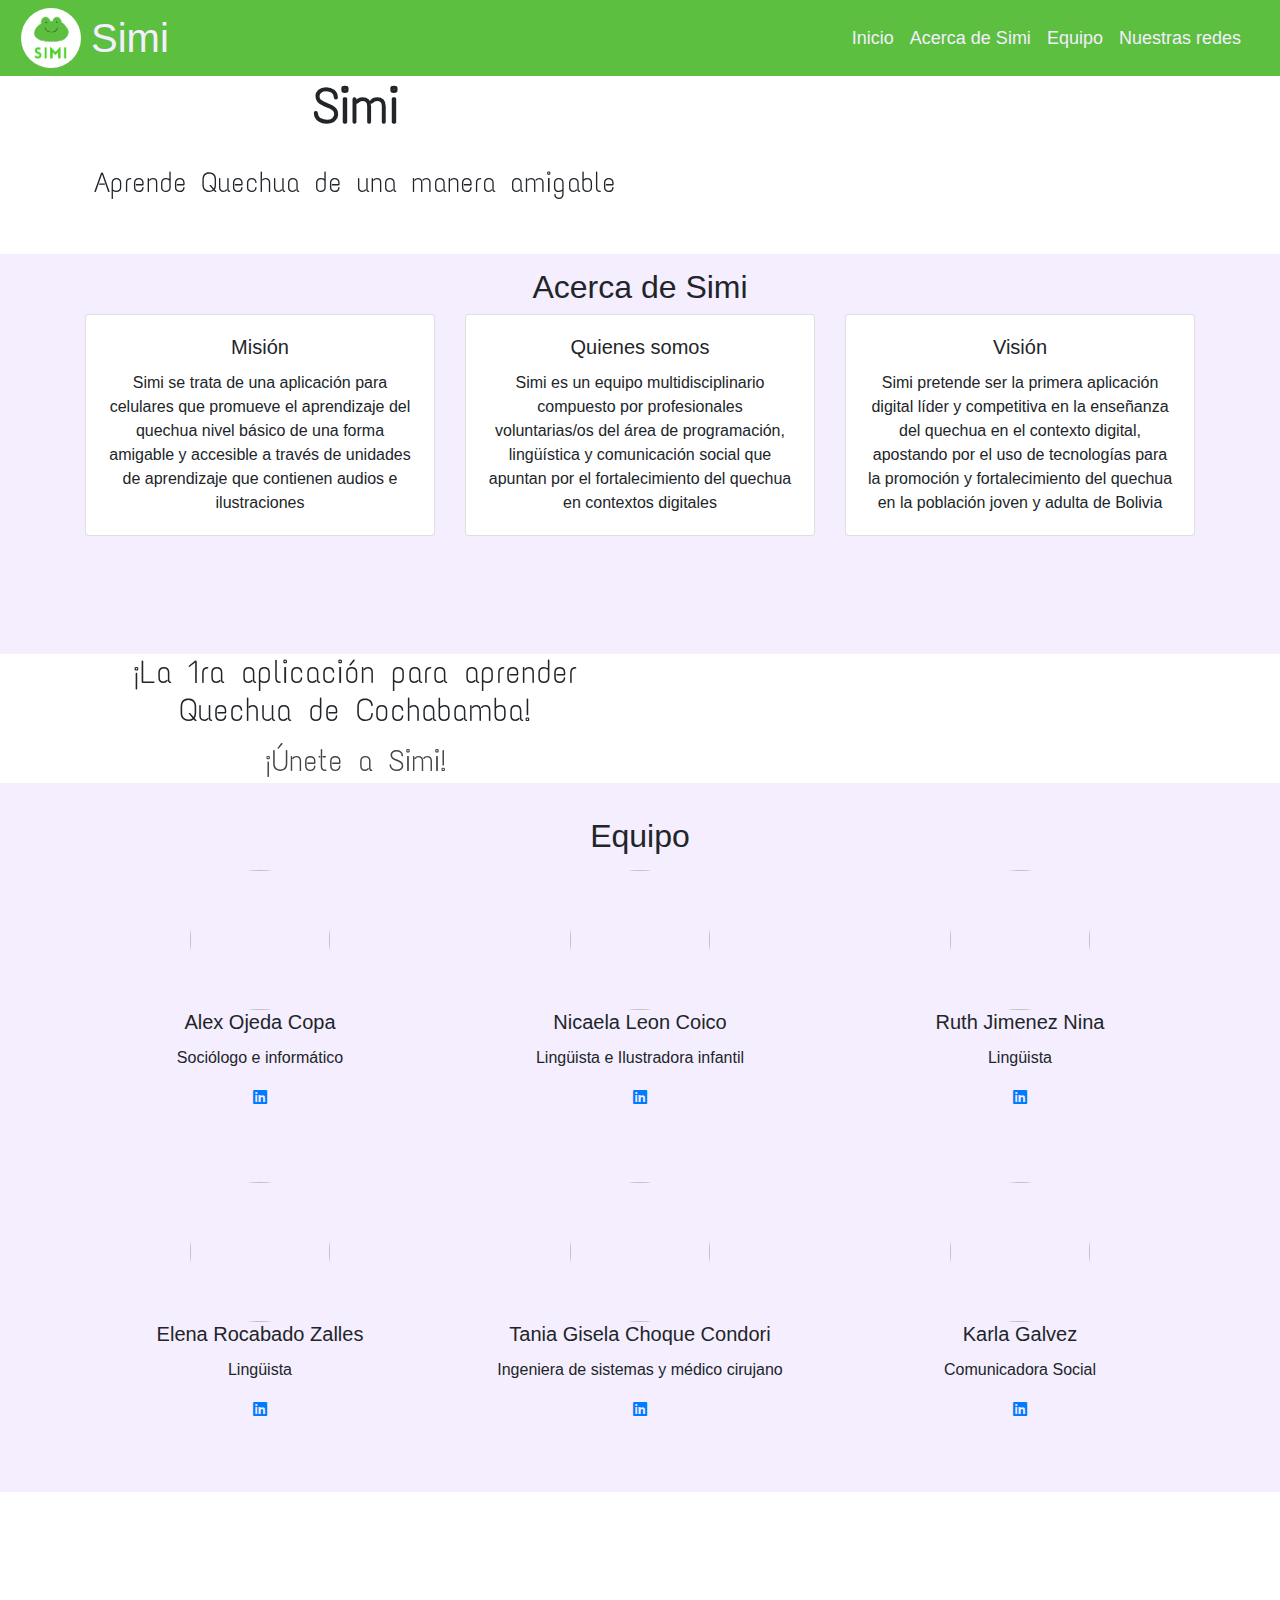
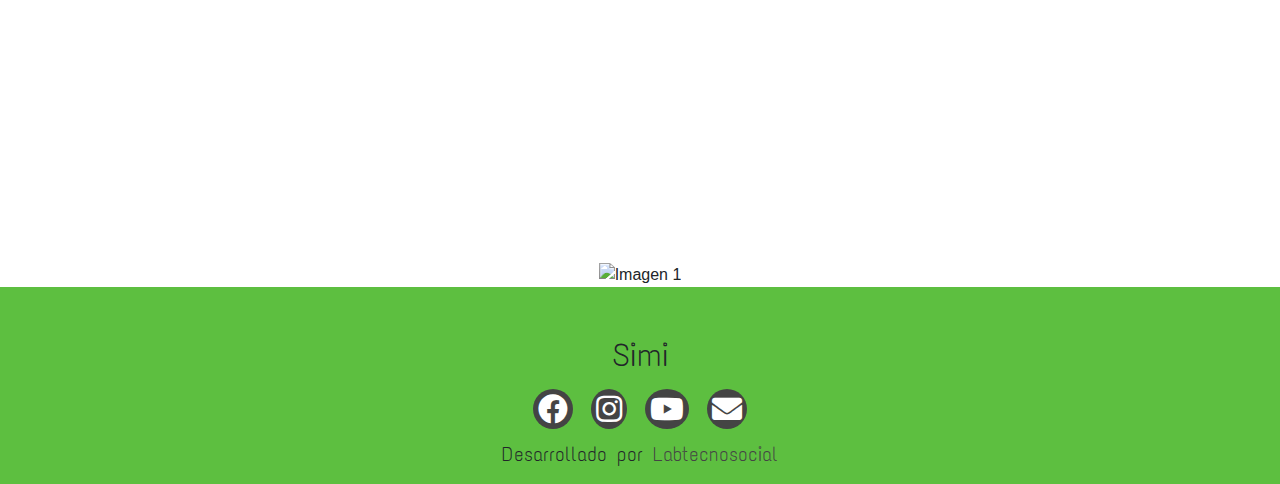
==== commit d7c511db: "Adding suggestion window in footer." ====
--- a/index.html
+++ b/index.html
@@ -284,6 +284,16 @@
         </div>
       </div>
     </section>
+
+    <div class="scroll-message">
+      <p>¿Quieres dejar alguna sugerencia?</p>
+      <a href="https://docs.google.com/forms/d/e/1FAIpQLSf91IAN8xH9o4VQnELxAWdFbj6iYhXcgyOsRMGYHD8BrpZ8Qw/viewform" target="_blank">Has click acá para mandarnos tu sugerencia</a>
+    </div>
+
+    <div class="scroll-message">
+      <p>¿Quieres dejar alguna sugerencia?</p>
+      <a href="https://docs.google.com/forms/d/e/1FAIpQLSf91IAN8xH9o4VQnELxAWdFbj6iYhXcgyOsRMGYHD8BrpZ8Qw/viewform" target="_blank">Has click acá para mandarnos tu sugerencia</a>
+    </div>
 
     <!--  Footer  -->
     <footer id="footer">
@@ -320,5 +330,27 @@
       });
     </script>
 
+    <script>
+      var scrollMessage = document.querySelector('.scroll-message');
+      var prevScrollPos = window.pageYOffset;
+
+      window.addEventListener('scroll', function() {
+        var currentScrollPos = window.pageYOffset;
+        var scrollPosition = window.scrollY;
+        var elementPosition = document.getElementById('people-images').offsetTop;
+
+        if (scrollPosition > elementPosition - window.innerHeight + 200) {
+          scrollMessage.style.display = 'block';
+        } else {
+          scrollMessage.style.display = 'none';
+        }
+
+        if (currentScrollPos < prevScrollPos) {
+          scrollMessage.style.display = 'none';
+        }
+
+        prevScrollPos = currentScrollPos;
+      });
+    </script>
   </body>
 </html>--- a/assets/css/style.css
+++ b/assets/css/style.css
@@ -114,6 +114,32 @@
     cursor: pointer;
   }
 
+.cellphone-1 {
+    transform: rotate(-5deg);
+    transition: transform 0.5s ease;
+}
+  
+.cellphone-1:hover {
+  animation: shakeAnimation 0.5s infinite;
+}
+
+@keyframes shakeAnimation {
+  0% {
+    transform: translateX(0);
+  }
+  25% {
+    transform: translateX(-5px);
+  }
+  50% {
+    transform: translateX(5px);
+  }
+  75% {
+    transform: translateX(-5px);
+  }
+  100% {
+    transform: translateX(0);
+  }
+}
 
 /* Cards */
 .bg-custom{
@@ -190,22 +216,19 @@
 }
 
 .hero-image {
-  max-height: 749px;
-  width: auto;
   margin: 0 auto;
-  margin-left: -15px;
 }
 
 .card-img-top {
   width: 100%;
-  height: 150px; /* Ajusta la altura según tus necesidades */
+  height: 150px; 
   object-fit: cover;
   border-radius: 50%;
 }
 
 .smaller-image {
-  width: 140px; /* Ajusta el tamaño según tus necesidades */
-  height: 140px; /* Ajusta el tamaño según tus necesidades */
+  width: 140px; 
+  height: 140px; 
   object-fit: cover;
   border-radius: 50%;
 }
@@ -219,6 +242,31 @@
   margin-top: -100px;
   margin-bottom: 50px; 
 }
+
+/* Para el redireccionar a otra pestaña para usgerencias */
+.scroll-message {
+  position: fixed;
+  top: 50%;
+  left: 70%;
+  transform: translate(-50%, -50%);
+  z-index: 999;
+  background-color: rgba(255, 255, 255, 0.8);
+  padding: 20px;
+  border-radius: 5px;
+  display: none;
+}
+
+.scroll-message p {
+  margin: 0;
+}
+
+.scroll-message a {
+  text-decoration: none;
+  color: #333;
+  font-weight: bold;
+}
+
+
 
 
 
